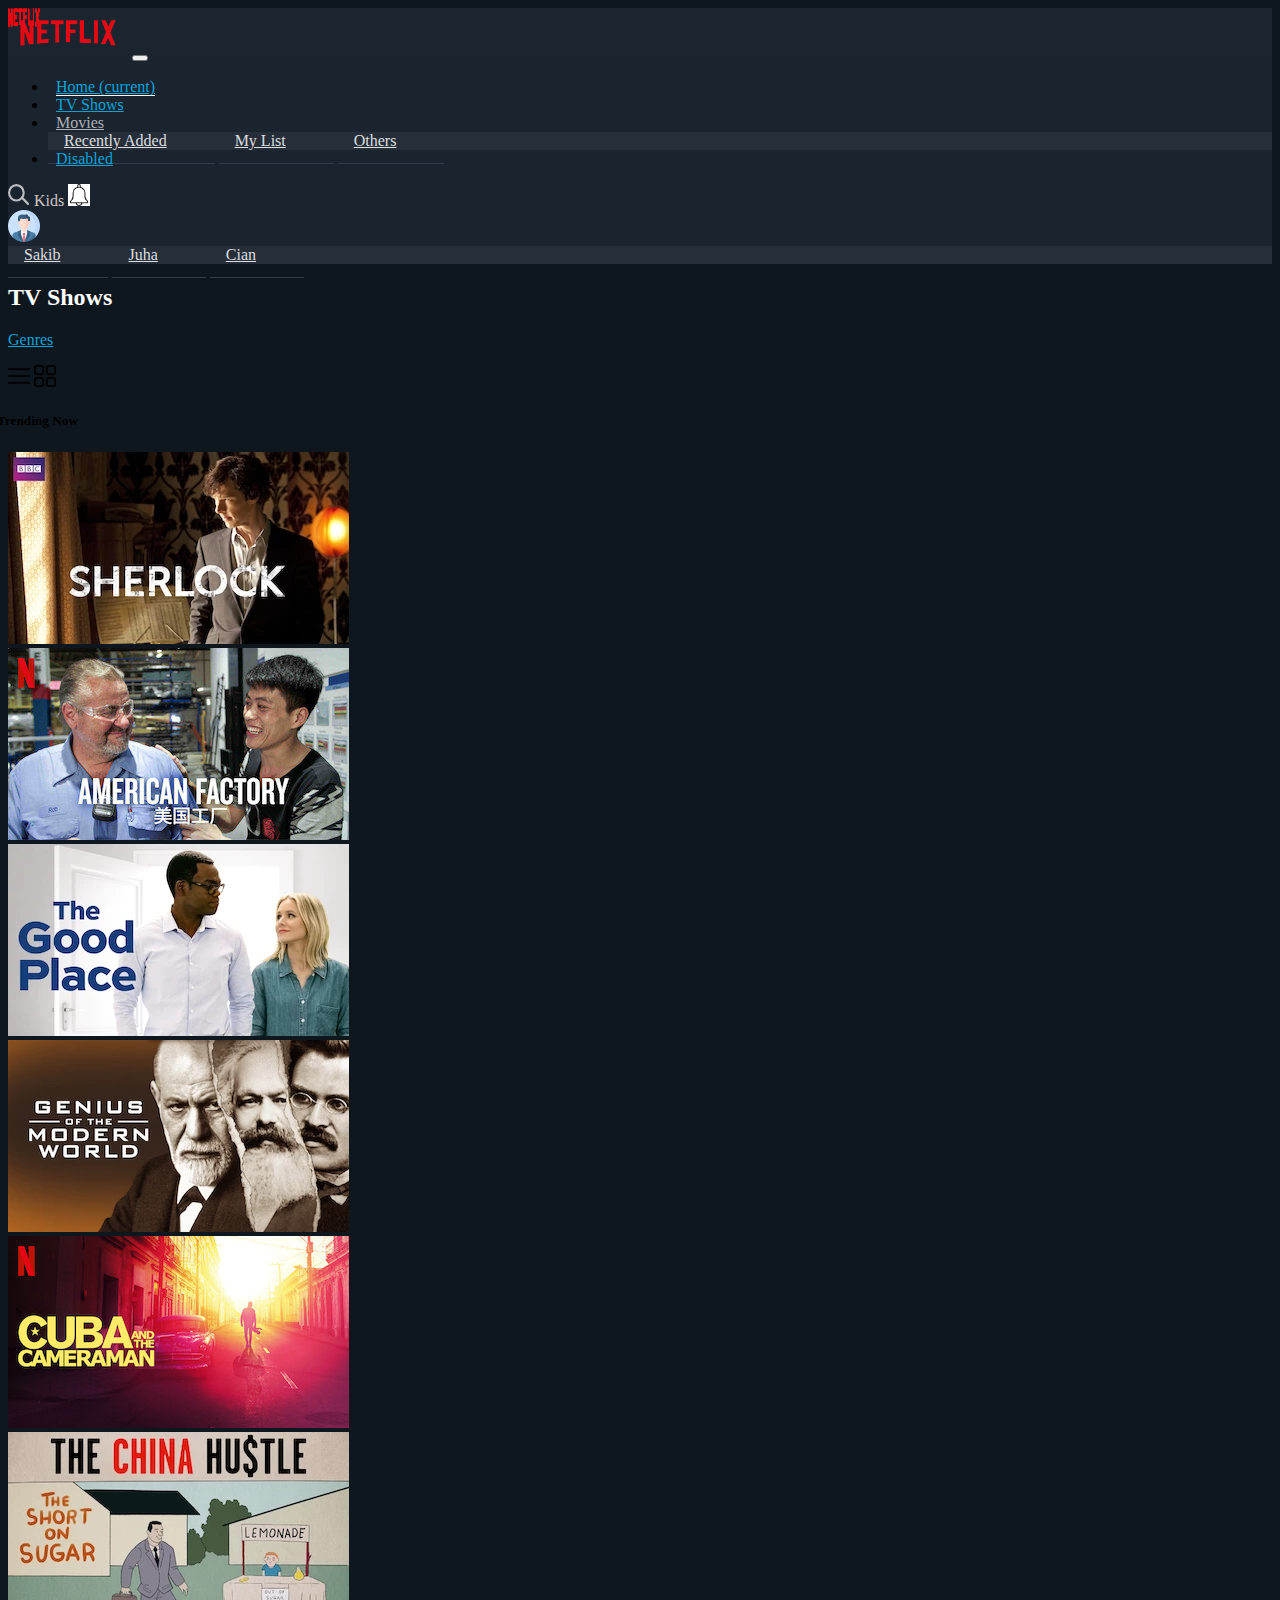
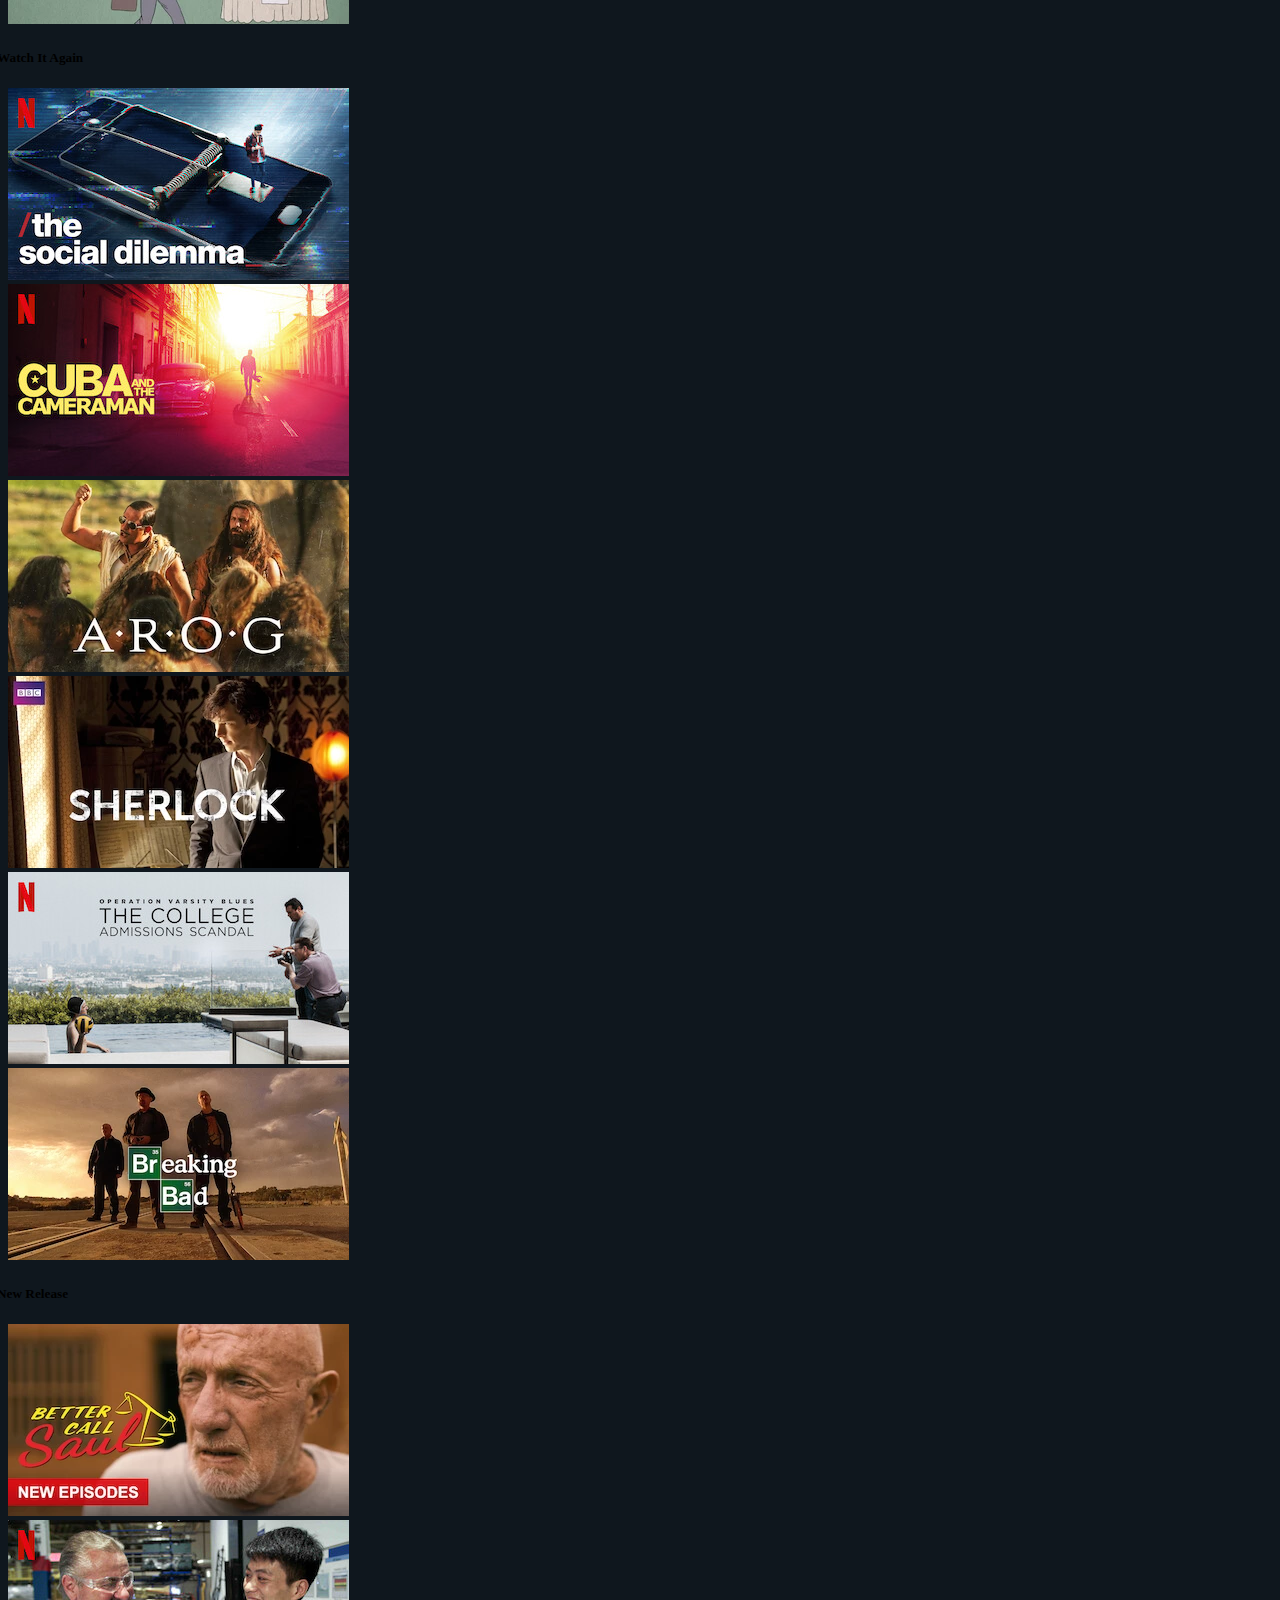
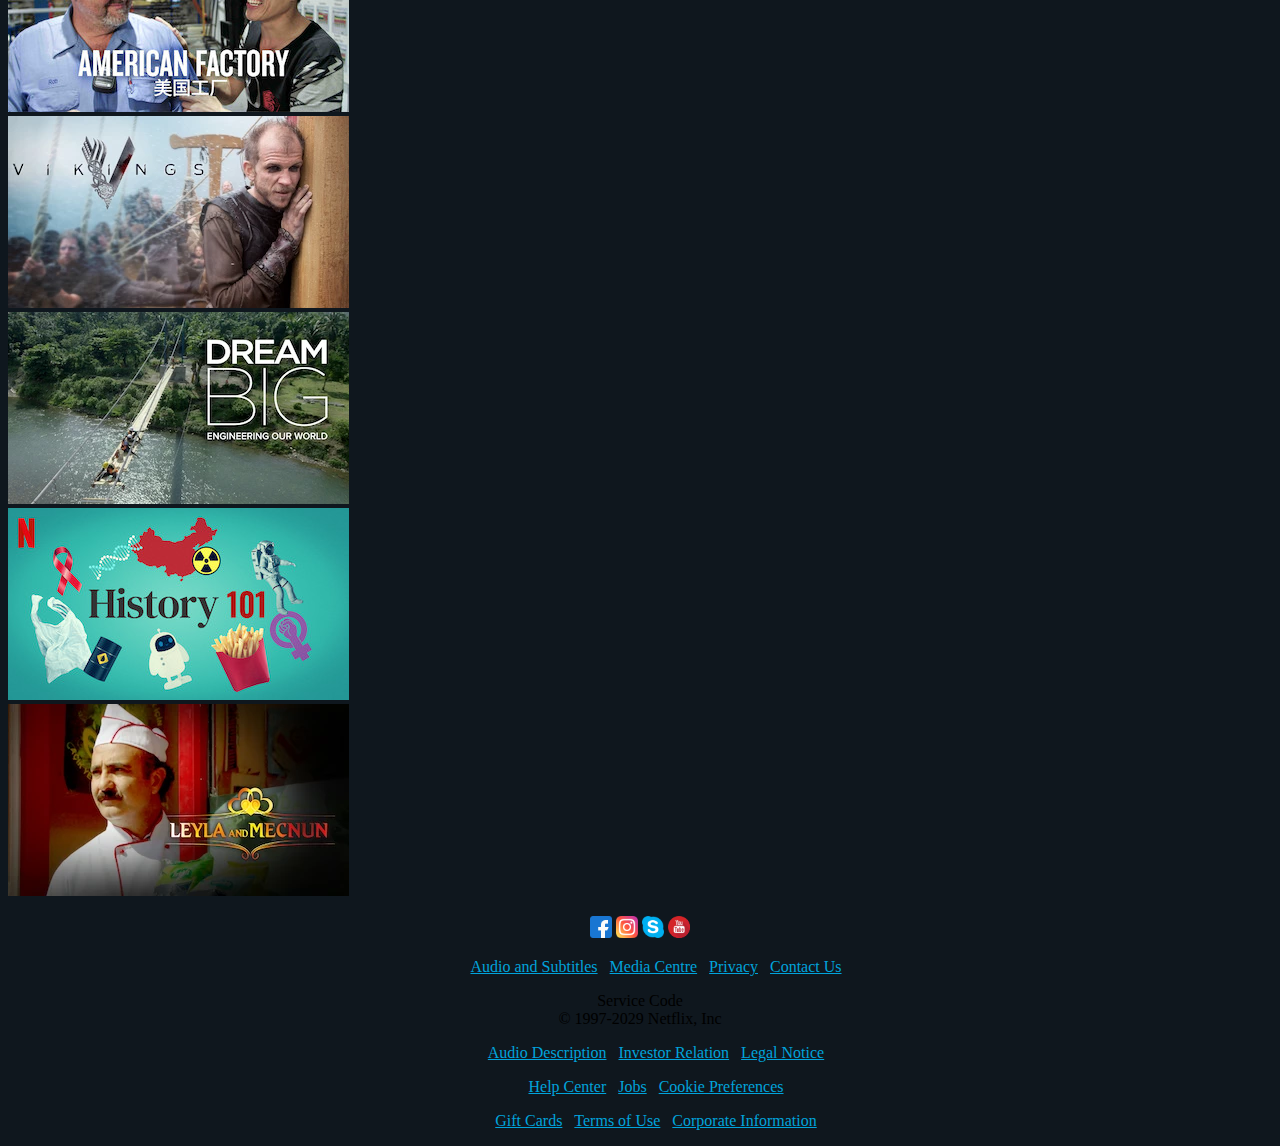
==== index.html @ d47c1112 "Add files via upload" ====
<!doctype html>
<html lang="en">

<head>
    <!-- Required meta tags -->
    <meta charset="utf-8">
    <meta name="viewport" content="width=device-width, initial-scale=1, shrink-to-fit=no">

    <!-- Bootstrap CSS -->
    <link rel="stylesheet" href="https://cdn.jsdelivr.net/npm/bootstrap@4.6.0/dist/css/bootstrap.min.css"
        integrity="sha384-B0vP5xmATw1+K9KRQjQERJvTumQW0nPEzvF6L/Z6nronJ3oUOFUFpCjEUQouq2+l" crossorigin="anonymous">

    <title>Strive video!</title>

    <link rel="stylesheet" href="styles.css">
</head>

<body>
    <nav class="navbar navbar-expand-lg navbar-dark bg-svideo-dark">
        <a class="navbar-brand" href="#"><img src="./assets/netflix_logo.png" width="120"></a>
        <button class="navbar-toggler" type="button" data-toggle="collapse" data-target="#navbarSupportedContent"
            aria-controls="navbarSupportedContent" aria-expanded="false" aria-label="Toggle navigation">
            <span class="navbar-toggler-icon"></span>
        </button>

        <div class="collapse navbar-collapse" id="navbarSupportedContent">
            <ul class="navbar-nav mr-auto">
                <li class="nav-item active">
                    <a class="nav-link" href="#">Home <span class="sr-only">(current)</span></a>
                </li>
                <li class="nav-item">
                    <a class="nav-link" href="#">TV Shows</a>
                </li>
                <li class="nav-item dropdown">
                    <a class="nav-link dropdown-toggle" href="#" id="navbarDropdown" role="button"
                        data-toggle="dropdown" aria-haspopup="true" aria-expanded="false">
                        Movies
                    </a>
                    <div class="dropdown-menu" aria-labelledby="navbarDropdown">
                        <a class="dropdown-item" href="#">Recently Added</a>
                        <a class="dropdown-item" href="#">My List</a>
                        <a class="dropdown-item" href="#">Others</a>
                    </div>
                </li>
                <li class="nav-item">
                    <a class="nav-link disabled" href="#" tabindex="-1" aria-disabled="true">Disabled</a>
                </li>
            </ul>
            <div>
                <img src="./assets/search_logo.svg" width="22" height="22" />
                <span style="color: rgb(206, 197, 197);" class="d-inline-block pl-1 ">Kids</span>
                <img src="./assets/bell.png" style="background-color: white;" width="22" height="22" />
                <div class="dropdown d-inline-block">
                    <a class="btn nav-btn dropdown-toggle" href="#" role="button" id="dropdownMenuLink"
                        data-toggle="dropdown" aria-haspopup="true" aria-expanded="false">
                        <img src="./assets/profile.png" width="32" height="32" class="mr-1" />
                    </a>

                    <div class="dropdown-menu" aria-labelledby="dropdownMenuLink">
                        <a class="dropdown-item" href="#">Sakib</a>
                        <a class="dropdown-item" href="#">Juha</a>
                        <a class="dropdown-item" href="#">Cian</a>
                    </div>
                </div>
            </div>
        </div>
    </nav>

    <div class="row">
        <div class="col-6" style="color: white;">
            <p><span class="tv-shows"><h2 class=" d-inline ">TV Shows</h2>  </span><a class="btn btn-secondary dropdown-toggle ml-2 " href="#" role="button" id="dropdownMenuLink" data-toggle="dropdown" aria-haspopup="true" aria-expanded="false">
                Genres
              </a>
            </p>
        </div>
        <div class="col-6 d-flex align-items-center justify-content-end mt-0">
            <div class="btn-group mr-2 border border-dark " role="group" aria-label="Basic example">
                <span type="button" class="btn btn-secondary border border-dark"><img src="./assets/menu.png" width="22" height="22" /></span>
                <span type="button" class="btn btn-secondary border border-dark"><img src="./assets/menu1.png" width="22" height="22" /></span>
            </div>
        </div>
    </div>


    <div class="container-fluid pl-md-5">

        <div class="section-title mt-5 mb-2">
            <h5 class="d-inline-block mb-0 text-white">Trending Now</h5>
        </div>
        <div class="row">
            <div class="col-12 col-sm-6 col-md-4 col-lg-3 col-xl-2 px-1">
                <img class="img-fluid w-100 rounded" src="./assets/media/media0.webp" alt="">
                <img src="/assets/netflix_logo.png" width="40" height="36" class="prime-badge" />
            </div>
            <div class="col-12 col-sm-6 col-md-4 col-lg-3 col-xl-2 px-1"><img class="img-fluid w-100 rounded"
                    src="./assets/media/media1.jpg" alt=""><img src="/assets/netflix_logo.png" width="40" height="36" class="prime-badge" /></div>
            <div class="col-12 col-sm-6 col-md-4 col-lg-3 col-xl-2 px-1"><img class="img-fluid w-100 rounded"
                    src="./assets/media/media2.webp" alt=""><img src="/assets/netflix_logo.png" width="40" height="36" class="prime-badge" /></div>
            <div class="col-12 col-sm-6 col-md-4 col-lg-3 col-xl-2 px-1"><img class="img-fluid w-100 rounded"
                    src="./assets/media/media3.webp" alt=""><img src="/assets/netflix_logo.png" width="40" height="36" class="prime-badge" /></div>
            <div class="col-12 col-sm-6 col-md-4 col-lg-3 col-xl-2 px-1 d-lg-none d-xl-block"><img
                    class="img-fluid w-100 rounded" src="./assets/media/media4.jpg" alt="">
                    <img src="/assets/netflix_logo.png" width="40" height="36" class="prime-badge" />
            </div>
            <div class="col-12 col-sm-6 col-md-4 col-lg-3 col-xl-2 px-1 d-lg-none d-xl-block"><img
                    class="img-fluid w-100 rounded" src="./assets/media/media5.webp" alt="">
                    <img src="/assets/netflix_logo.png" width="40" height="36" class="prime-badge" />
            </div>
        </div>
        <div class="section-title mt-4 mb-2">
            <h5 class="d-inline-block mb-0 text-white">
                Watch It Again</h5>
        </div>
        <div class="row">
            <div class="col-12 col-sm-6 col-md-4 col-lg-3 col-xl-2 px-1">
                <img class="img-fluid w-100 rounded" src="./assets/media/media6.jpg" alt="">
                <img src="/assets/netflix_logo.png" width="40" height="36" class="prime-badge" />
            </div>
            <div class="col-12 col-sm-6 col-md-4 col-lg-3 col-xl-2 px-1"><img class="img-fluid w-100 rounded"
                    src="./assets/media/media4.jpg" alt=""><img src="/assets/netflix_logo.png" width="40" height="36" class="prime-badge" /></div>
            <div class="col-12 col-sm-6 col-md-4 col-lg-3 col-xl-2 px-1"><img class="img-fluid w-100 rounded"
                    src="./assets/media/media7.webp" alt=""><img src="/assets/netflix_logo.png" width="40" height="36" class="prime-badge" /></div>
            <div class="col-12 col-sm-6 col-md-4 col-lg-3 col-xl-2 px-1"><img class="img-fluid w-100 rounded"
                    src="./assets/media/media0.webp" alt=""><img src="/assets/netflix_logo.png" width="40" height="36" class="prime-badge" /></div>
            <div class="col-12 col-sm-6 col-md-4 col-lg-3 col-xl-2 px-1 d-lg-none d-xl-block"><img
                    class="img-fluid w-100 rounded" src="./assets/media/media11.jpg" alt="">
                    <img src="/assets/netflix_logo.png" width="40" height="36" class="prime-badge" />
            </div>
            <div class="col-12 col-sm-6 col-md-4 col-lg-3 col-xl-2 px-1 d-lg-none d-xl-block"><img
                    class="img-fluid w-100 rounded" src="./assets/media/media14.webp" alt="">
                    <img src="/assets/netflix_logo.png" width="40" height="36" class="prime-badge" />
            </div>
        </div>
        <div class="section-title mt-4 mb-2">
            <h5 class="d-inline-block mb-0 text-white">New Release</h5>
        </div>
        <div class="row">
            <div class="col-12 col-sm-6 col-md-4 col-lg-3 col-xl-2 px-1">
                <img class="img-fluid w-100 rounded" src="./assets/media/media19.webp" alt="">
                <img src="/assets/netflix_logo.png" width="40" height="36" class="prime-badge" />
            </div>
            <div class="col-12 col-sm-6 col-md-4 col-lg-3 col-xl-2 px-1"><img class="img-fluid w-100 rounded"
                    src="./assets/media/media1.jpg" alt=""><img src="/assets/netflix_logo.png" width="40" height="36" class="prime-badge" /></div>
            <div class="col-12 col-sm-6 col-md-4 col-lg-3 col-xl-2 px-1"><img class="img-fluid w-100 rounded"
                    src="./assets/media/media21.webp" alt=""><img src="/assets/netflix_logo.png" width="40" height="36" class="prime-badge" /></div>
            <div class="col-12 col-sm-6 col-md-4 col-lg-3 col-xl-2 px-1"><img class="img-fluid w-100 rounded"
                    src="./assets/media/media23.webp" alt=""><img src="/assets/netflix_logo.png" width="40" height="36" class="prime-badge" /></div>
            <div class="col-12 col-sm-6 col-md-4 col-lg-3 col-xl-2 px-1 d-lg-none d-xl-block"><img
                    class="img-fluid w-100 rounded" src="./assets/media/media27.jpg" alt="">
                    <img src="/assets/netflix_logo.png" width="40" height="36" class="prime-badge" />
            </div>
            <div class="col-12 col-sm-6 col-md-4 col-lg-3 col-xl-2 px-1 d-lg-none d-xl-block"><img
                    class="img-fluid w-100 rounded" src="./assets/media/media26.webp" alt="">
                    <img src="/assets/netflix_logo.png" width="40" height="36" class="prime-badge" />
            </div>
        </div>
    </div>



    <footer>
        <div class="row mt-5 fixed-color">
            <div class="col-2"></div>
            <div class="col-8">
                <div class="row">
                    <div class="col-3 h-auto text-left">
                        <p><img src="./assets/facebook.png" width="22" height="22" /> <img src="./assets/instagram.png" width="22" height="22" /> <img src="./assets/skype.png" width="22" height="22" /> <img src="./assets/youtube.png" width="22" height="22" /></p>
                        <ul class="list-group text-left mb-2">
                            <li> <a href="#" class="text-light">Audio and Subtitles</a> </li>
                            <li> <a href="#" class="text-light">Media Centre</a> </li>
                            <li> <a href="#" class="text-light">Privacy</a> </li>
                            <li> <a href="#" class="text-light">Contact Us</a> </li>
                        </ul>
                        <span class="border text-light p-1 mt-2">Service Code</span>
                        <footer class="border text-light card-footer mt-3 border-0 pl-0">
                            &copy; 1997-2029 Netflix, Inc
                        </footer>
                    </div>
                    <div class="col-3">
                        <p></p>
                        <ul class="list-group text-left mb-2">
                            <li> <a href="#" class="text-light">Audio Description</a> </li>
                            <li> <a href="#" class="text-light">Investor Relation</a> </li>
                            <li> <a href="#" class="text-light">Legal Notice</a> </li>
                        </ul>
                    </div>
                    <div class="col-3">
                        <p></p>
                        <ul class="list-group text-left mb-2">
                            <li> <a href="#" class="text-light">Help Center</a> </li>
                            <li> <a href="#" class="text-light">Jobs</a> </li>
                            <li> <a href="#" class="text-light">Cookie Preferences</a> </li>
                        </ul>
                    </div>
                    <div class="col-3">
                        <p></p>
                        <ul class="list-group text-left mb-2">
                            <li> <a href="#" class="text-light" >Gift Cards</a> </li>
                            <li> <a href="#" class="text-light">Terms of Use</a> </li>
                            <li> <a href="#" class="text-light">Corporate Information</a> </li>
                        </ul>
                    </div>
                </div>
            </div>
            <div class="col-2"></div>

        </div>
    </footer>


    <!-- <!~~ ADDED AFTER THE LECTURE ~~> -->
    <!-- <footer class="mt-4"> -->
        <!-- <div class="footer-logo"></div> -->
        <!-- <ul> -->
            <!-- <a href="#"> -->
                <!-- <li>Terms and Privacy Notice</li> -->
            <!-- </a> -->
            <!-- <a href="#"> -->
                <!-- <li>Send us feedback</li> -->
            <!-- </a> -->
            <!-- <a href="#"> -->
                <!-- <li>Help</li> -->
            <!-- </a> -->
            <!-- <li>© 1996-2020, Amazon.com, Inc. or its affiliates</li> -->
        <!-- </ul> -->
    <!-- </footer> -->

    <script src="https://code.jquery.com/jquery-3.5.1.slim.min.js"
        integrity="sha384-DfXdz2htPH0lsSSs5nCTpuj/zy4C+OGpamoFVy38MVBnE+IbbVYUew+OrCXaRkfj"
        crossorigin="anonymous"></script>
    <script src="https://cdn.jsdelivr.net/npm/bootstrap@4.6.0/dist/js/bootstrap.bundle.min.js"
        integrity="sha384-Piv4xVNRyMGpqkS2by6br4gNJ7DXjqk09RmUpJ8jgGtD7zP9yug3goQfGII0yAns"
        crossorigin="anonymous"></script>


</body>

</html>
---- styles.css ----
body {
  background-color: #0f171e;
}

.bg-svideo-dark {
  background-color: #0f171e;
  background-image: linear-gradient(180deg, #1b2530 0, rgba(27, 37, 48, 0.85));
  background-repeat: repeat-x;
}

.navbar-nav .nav-item .nav-link {
  padding: 0;
  margin: 0 8px;
}

.navbar-nav .active .nav-link {
  border-bottom: 1px solid white;
}

.nav-btn {
  color: rgba(242, 244, 246, 0.7);
}

.nav-btn:hover {
  color: rgba(242, 244, 246, 0.9);
}

.nav-btn span {
  white-space: nowrap;
  text-overflow: ellipsis;
  overflow: hidden;
  width: 50px;
  vertical-align: middle;
}

.carousel-indicators li {
  width: 13px;
  height: 13px;
  border-radius: 50%;
}

.section-title {
  position: relative;
  left: -11px;
}

.section-title img {
  position: relative;
  top: -3px;
}

.prime-badge {
  position: absolute;
  top: 0;
  left: 4px;
}

/* ADDED AFTER THE LECTURE */

.dropdown-menu {
  /* aligns dropdown to the right */
  left: unset;
  right: 0;
}

/* customizing dropdown-toggle's color */
nav .dropdown-toggle {
  color: #ffffffa6;
}
nav .dropdown-toggle:hover,
nav .dropdown-toggle:focus {
  color: white;
}

nav .dropdown-menu {
  background-color: #252e39;
  padding: 0;
}

nav .dropdown-item {
  color: #f2f4f6e6;
  padding: 14px 48px 14px 16px;
  border-bottom: 1px solid #303c4a;
}

nav li:last-child .dropdown-item {
  border: none;
}

nav .btn-group .dropdown-menu .dropdown-item:last-child {
  border-bottom: none;
}

nav .dropdown-item:focus,
nav .dropdown-item:hover {
  color: white;
  background-color: transparent;
}

/* customizing carousel controls */
.carousel-control-next,
.carousel-control-prev {
  opacity: 1;
}

.carousel-control-next-icon,
.carousel-control-prev-icon {
  width: 42px;
  height: 42px;
  filter: drop-shadow(0 6px 3px rgba(0, 0, 0, 0.3));
}
.carousel-control-prev-icon {
  background-image: url(../logo/prev-arrow.svg);
}

.carousel-control-next-icon {
  background-image: url(../logo/next-arrow.svg);
}

.carousel-indicators li {
  box-shadow: 1px 1px 4px rgb(0 0 0 / 40%);
  border-top: 0;
  border-bottom: 0;
}

/* footer section */
a {
  color: #01a3db;
}

a:hover {
  color: #14b5eb;
}

footer {
  text-align: center;
}

footer .footer-logo {
  display: inline-block;
  width: 120px;
  height: 48px;
  background-image: url("../logo/strivevideo.png");
  background-repeat: no-repeat;
  background-size: contain;
}

footer ul {
  list-style: none;
}
footer ul li {
  display: inline-block;
  margin-right: 0.5rem;
}

footer ul:last-of-type {
  color: rgba(255, 255, 255, 0.45);
}
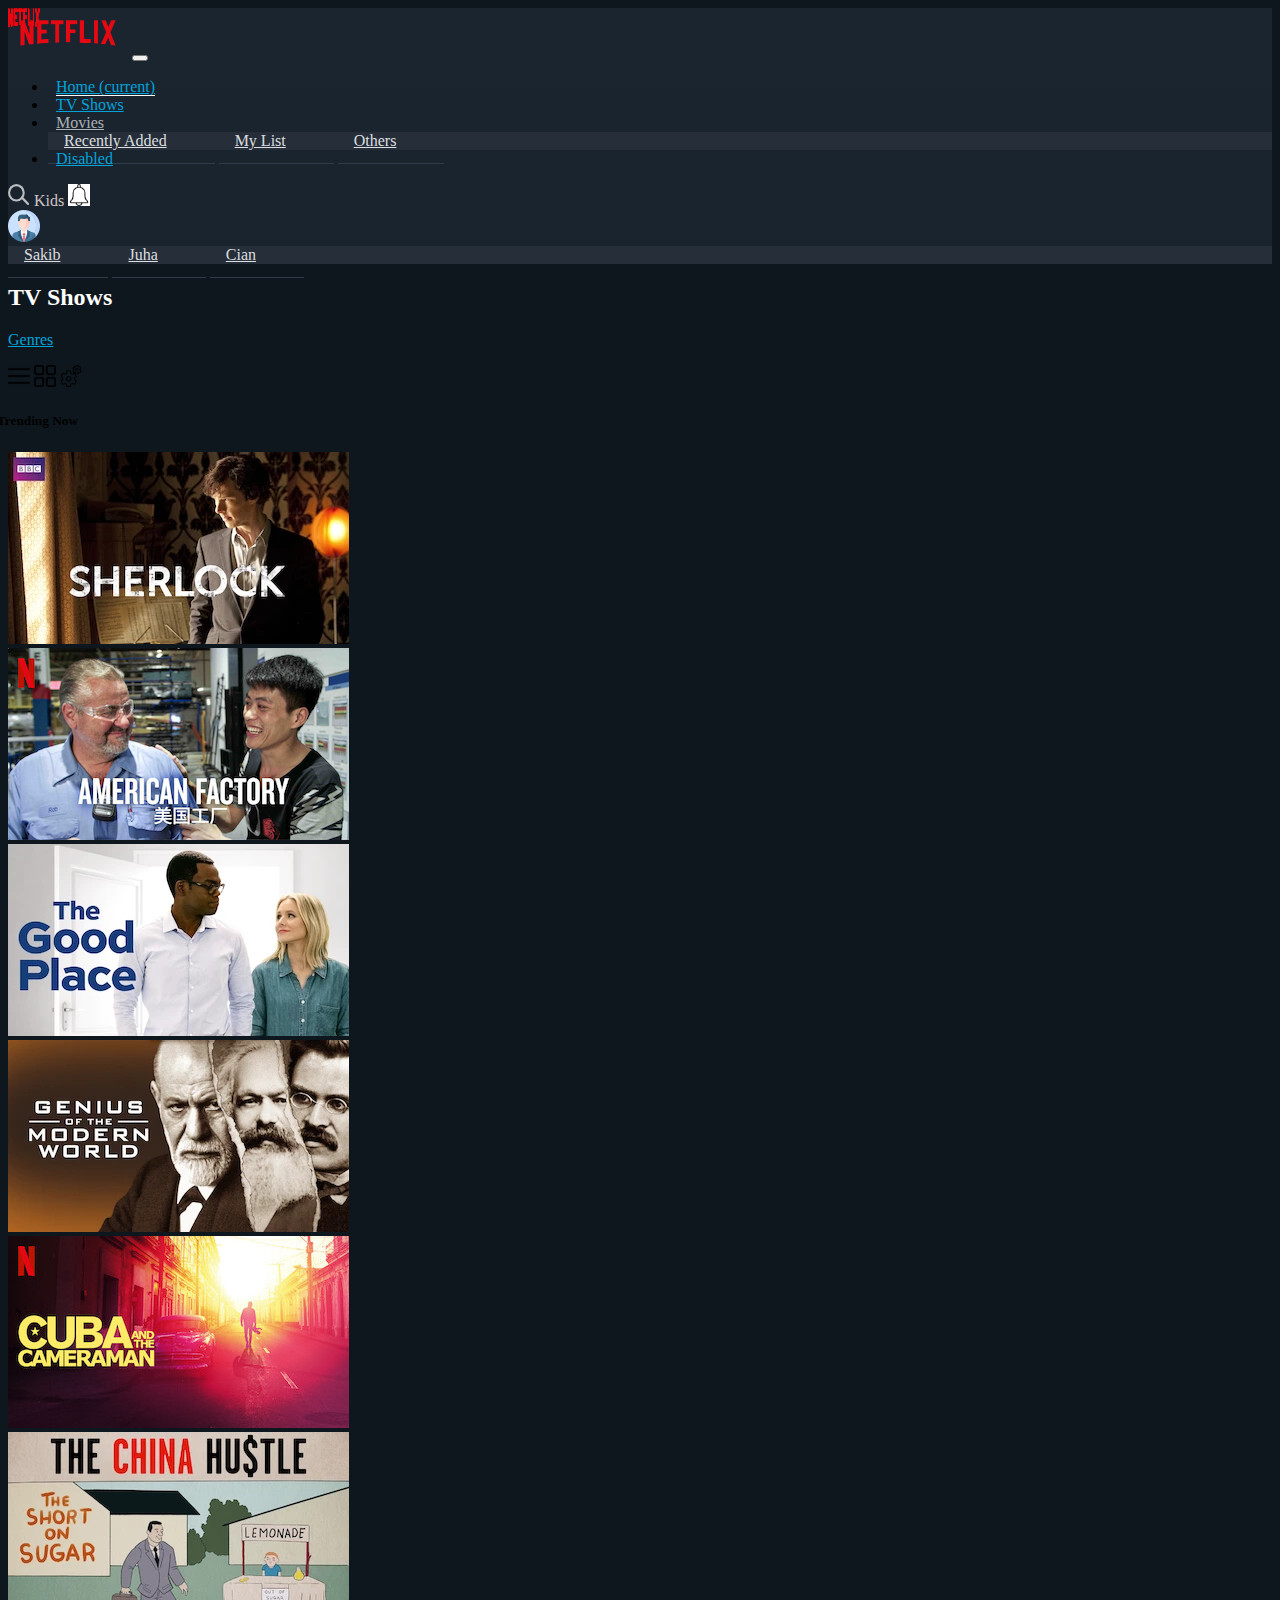
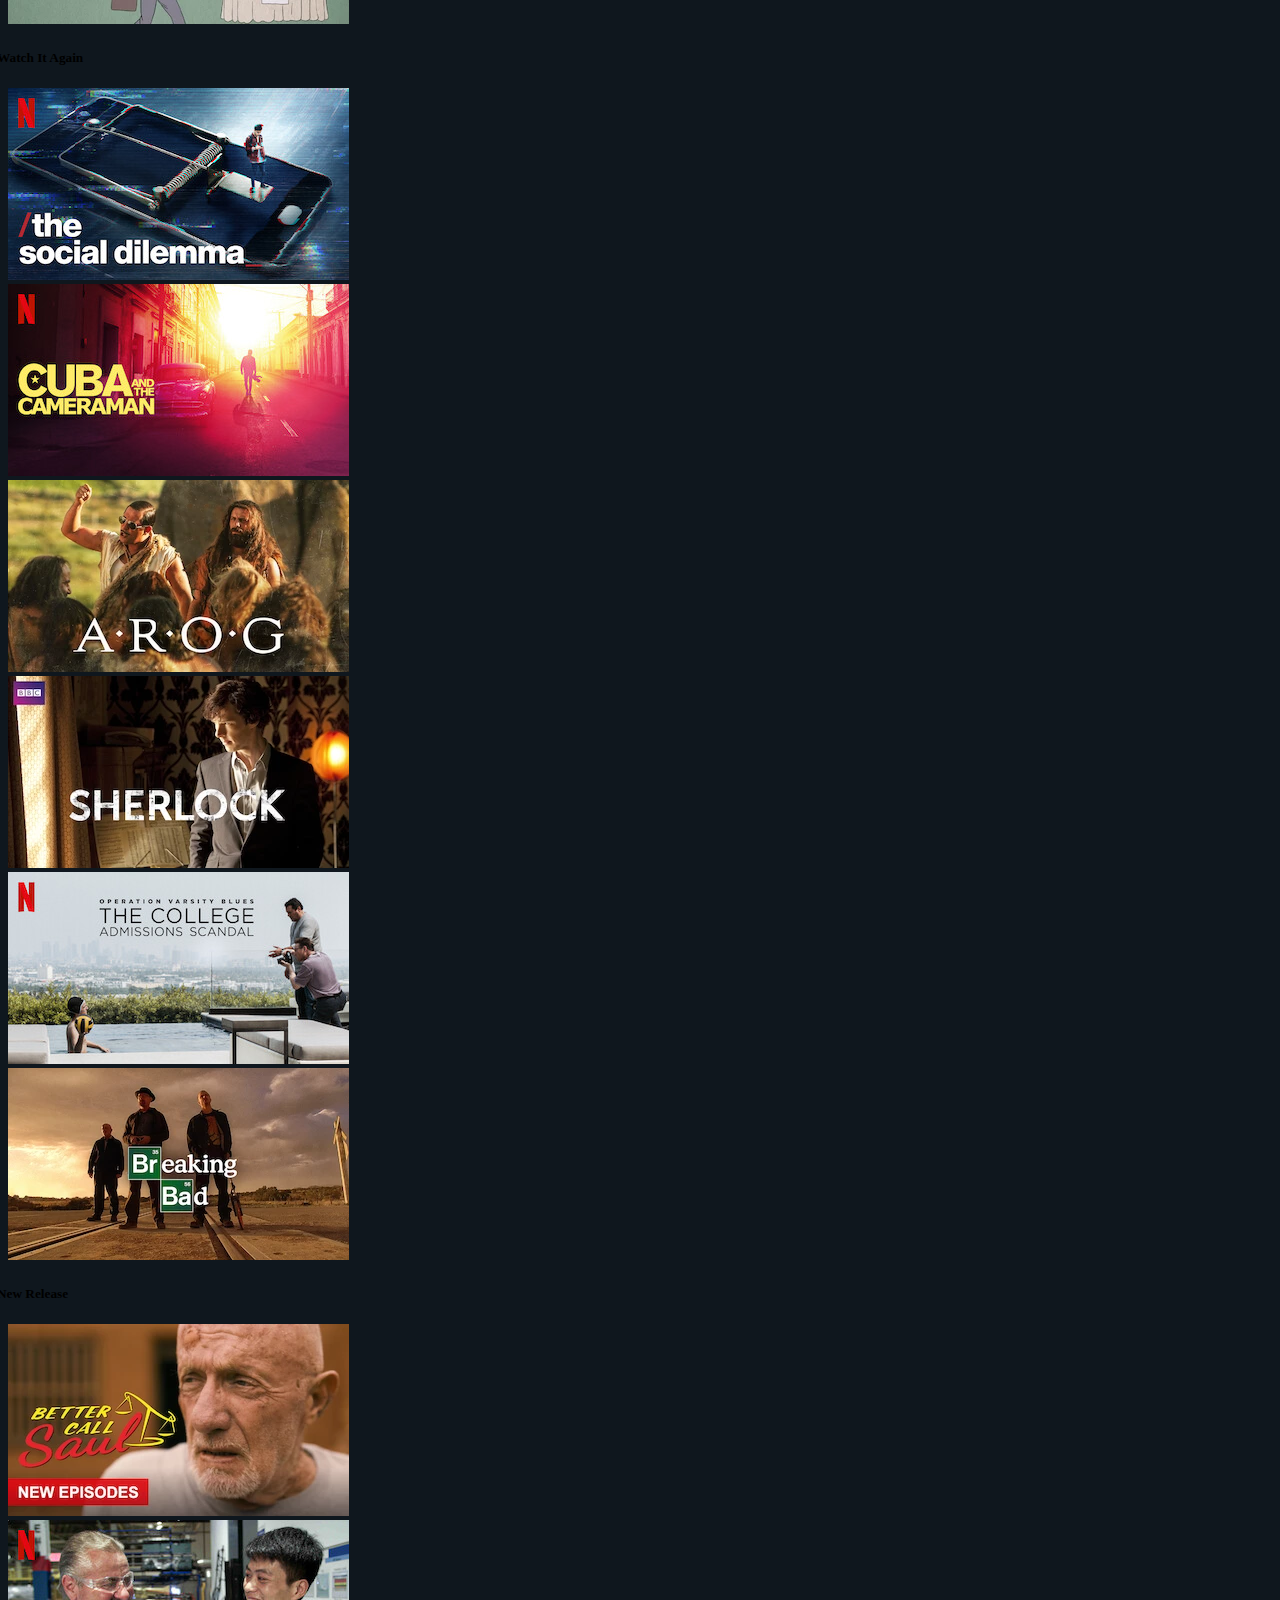
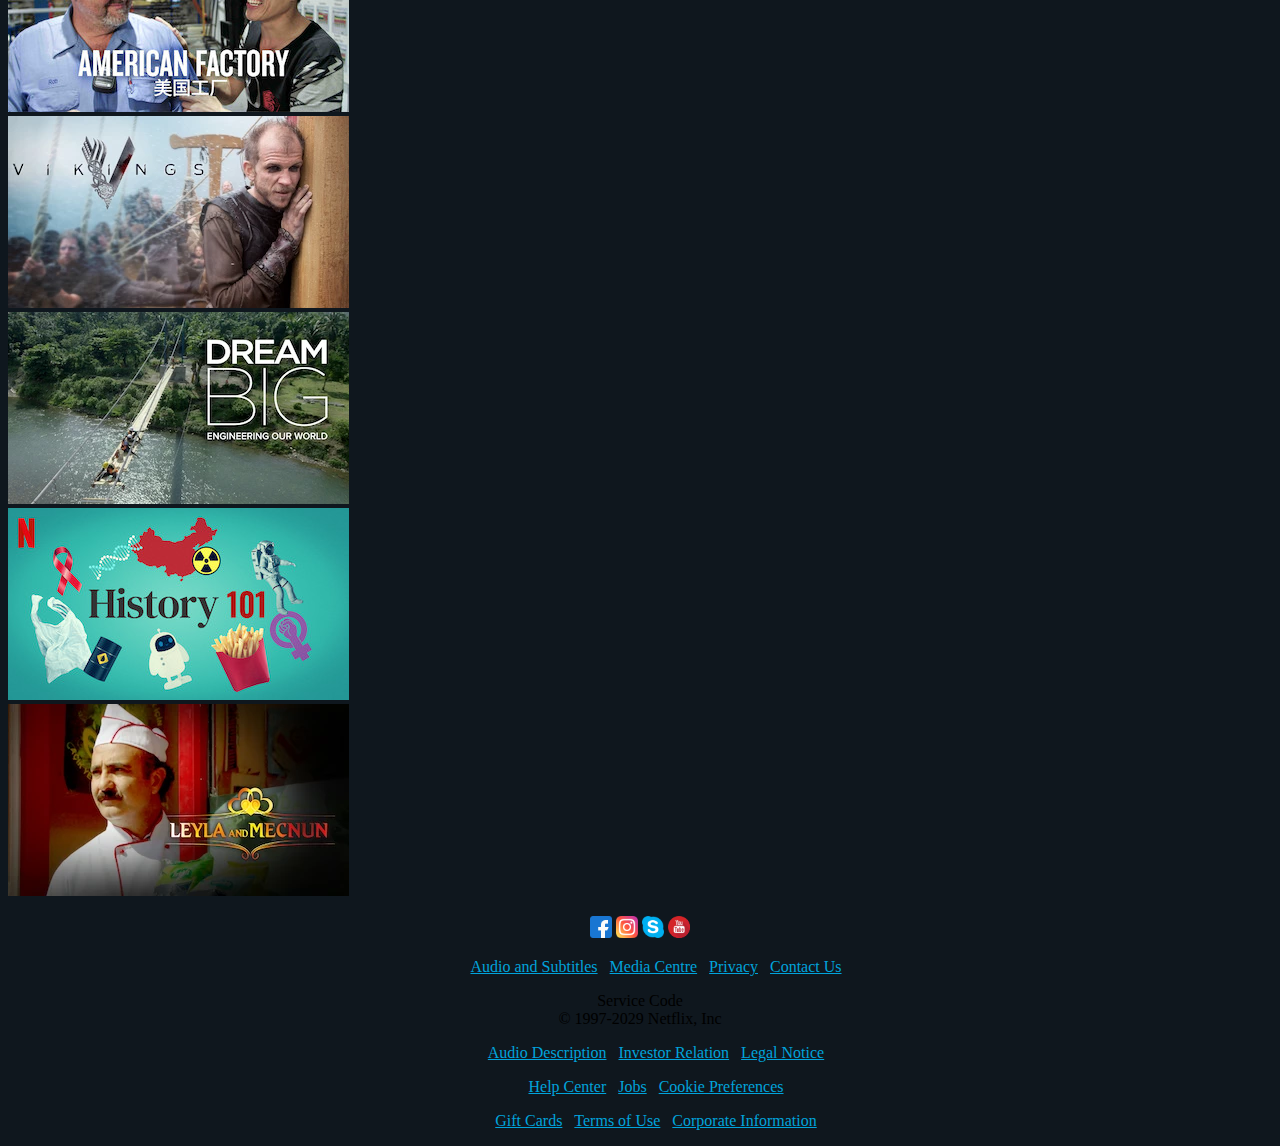
==== commit bdd2112b: "sakib's-commit-2" ====
--- a/index.html
+++ b/index.html
@@ -51,17 +51,18 @@
                 <span style="color: rgb(206, 197, 197);" class="d-inline-block pl-1 ">Kids</span>
                 <img src="./assets/bell.png" style="background-color: white;" width="22" height="22" />
                 <div class="dropdown d-inline-block">
-                    <a class="btn nav-btn dropdown-toggle" href="#" role="button" id="dropdownMenuLink"
+                    <a class="btn nav-btn dropdown-toggle" href="profile.html" role="button" id="dropdownMenuLink"
                         data-toggle="dropdown" aria-haspopup="true" aria-expanded="false">
                         <img src="./assets/profile.png" width="32" height="32" class="mr-1" />
                     </a>
 
                     <div class="dropdown-menu" aria-labelledby="dropdownMenuLink">
-                        <a class="dropdown-item" href="#">Sakib</a>
-                        <a class="dropdown-item" href="#">Juha</a>
-                        <a class="dropdown-item" href="#">Cian</a>
+                        <a class="dropdown-item" href="profile.html">Sakib</a>
+                        <a class="dropdown-item" href="profile.html">Juha</a>
+                        <a class="dropdown-item" href="profile.html">Cian</a>
                     </div>
                 </div>
+                
             </div>
         </div>
     </nav>
@@ -77,6 +78,7 @@
             <div class="btn-group mr-2 border border-dark " role="group" aria-label="Basic example">
                 <span type="button" class="btn btn-secondary border border-dark"><img src="./assets/menu.png" width="22" height="22" /></span>
                 <span type="button" class="btn btn-secondary border border-dark"><img src="./assets/menu1.png" width="22" height="22" /></span>
+                <span type="button" class="btn btn-secondary border border-dark"><a href="SettingsPage.html"><img src="./settings.png" width="22" height="22" /></a></span>
             </div>
         </div>
     </div>
